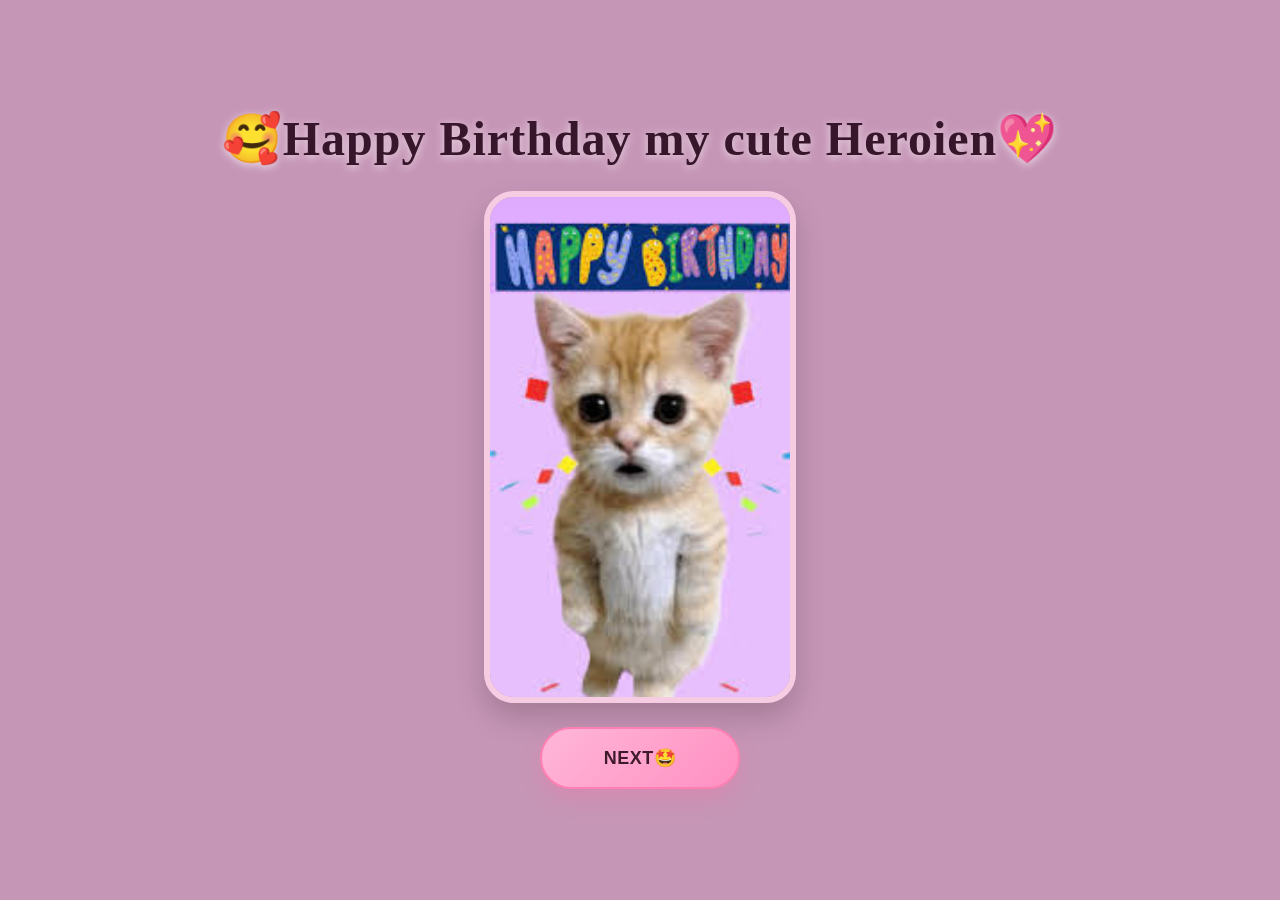
==== index.html @ e1a41efb "Initial commit: Birthday website with photo gallery and note page" ====
<html>
<head>
    <meta charset="UTF-8">
    <meta name="viewport" content="width=device-width, initial-scale=1.0">
    <title>it's your B-day</title>
    <link rel="stylesheet" href="style.css">
</head>
<body>
    <div class="container">
    <h1>🥰Happy Birthday my cute Heroien💖</h1>
    <img src="2.jpg" alt="Birthday Image">
    <a href="page2.html">
    <button>NEXT🤩</button>
    </a>
    </div>
</body>
</html>
---- style.css ----
body {
  display: flex;
  justify-content: center;
  align-items: center;
  min-height: 100vh;
  margin: 0;
  background-color: rgb(198, 150, 183);
}

.container {
  display: flex;
  flex-direction: column;
  align-items: center;
  gap: 24px;
  padding: 32px 16px;
}

h1 {
  color: #37162b;
  font-size: 48px;
  font-family: Pacifico, cursive;
  margin: 0;
  text-align: center;
  text-shadow: 0 2px 8px rgba(255, 255, 255, 0.65);
  letter-spacing: 1px;
  padding: 0 16px;
}
img {
  width: 300px;
  height: 500px;
  display: block;
  margin: 0;
  border-radius: 30px;
  object-fit: cover;
  box-shadow: 0 14px 30px rgba(0, 0, 0, 0.18);
  border: 6px solid rgba(255, 214, 236, 0.85);
}

button {
  display: inline-block;
  padding: 18px 24px;
  background: linear-gradient(135deg, #ffb6d9 0%, #ff90c1 100%);
  color: #3f1a2b;
  text-decoration: none;
  border: 2px solid #ff7fb2;
  border-radius: 999px;
  box-shadow: 0 10px 20px rgba(255, 107, 160, 0.25);
  font-size: 18px;
  font-weight: 700;
  letter-spacing: 0.5px;
  cursor: pointer;
  transition: transform 0.2s ease, box-shadow 0.2s ease, background 0.2s ease;
  margin: 0;
  width: 200px;
}

button:hover {
  transform: translateY(-2px);
  box-shadow: 0 14px 24px rgba(255, 107, 160, 0.35);
  background: linear-gradient(135deg, #ff90c1 0%, #ffb6d9 100%);
}

button:active {
  transform: translateY(0);
  box-shadow: 0 8px 16px rgba(255, 107, 160, 0.2);
}

@media (max-width: 520px) {
  .container {
    padding: 24px 14px;
    gap: 18px;
  }

  h1 {
    font-size: 34px;
    padding: 0 10px;
    letter-spacing: 0.5px;
  }

  img {
    width: 100%;
    max-width: 360px;
    height: auto;
    border-width: 5px;
  }

  button {
    width: 100%;
    max-width: 260px;
    font-size: 16px;
    padding: 16px 22px;
  }
}
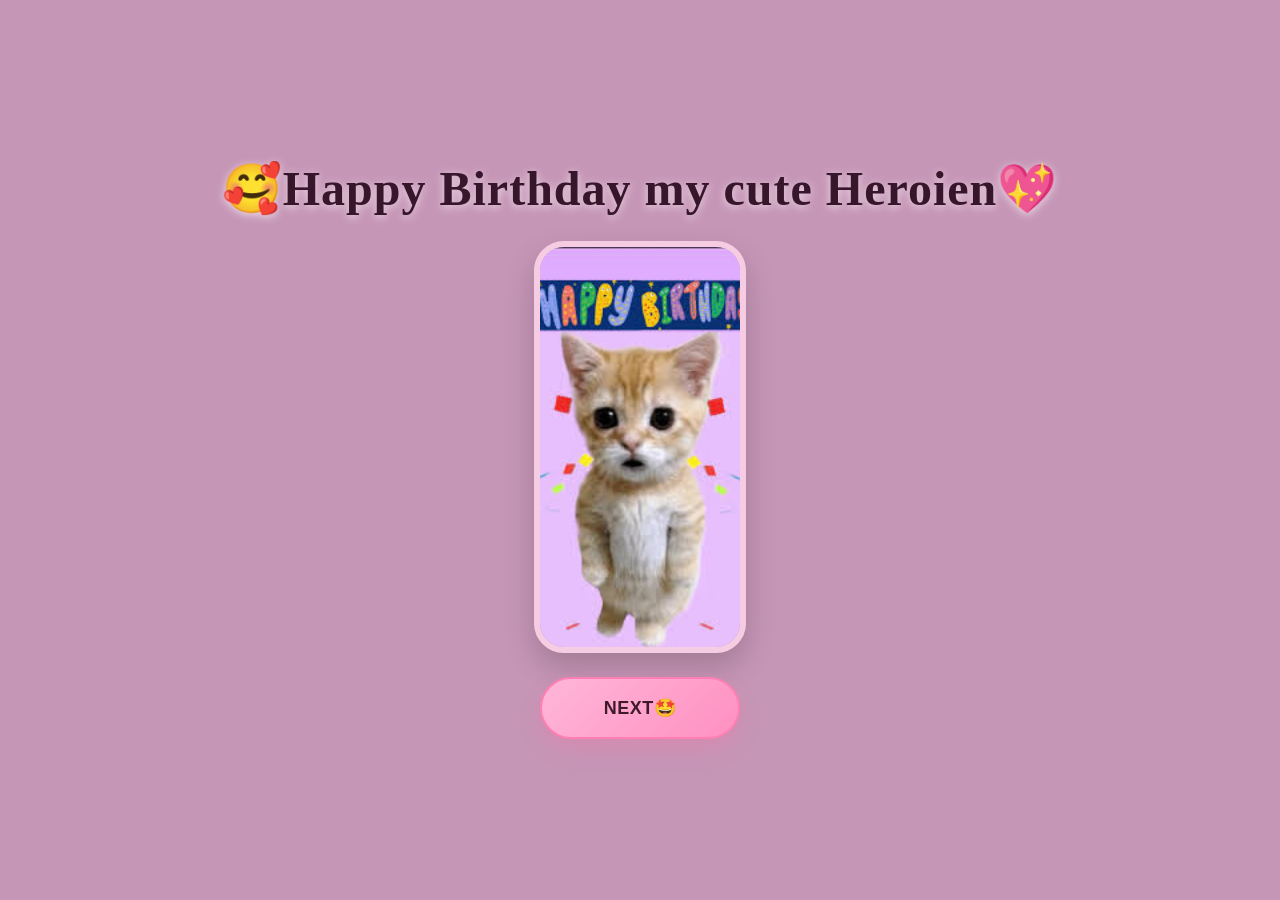
==== commit b1180c54: "update for deploy" ====
--- a/index.html
+++ b/index.html
@@ -13,5 +13,6 @@
     <button>NEXT🤩</button>
     </a>
     </div>
+    <!-- update -->
 </body>
 </html>
--- a/style.css
+++ b/style.css
@@ -26,8 +26,8 @@
   padding: 0 16px;
 }
 img {
-  width: 300px;
-  height: 500px;
+  width: 200px;
+  height: 400px;
   display: block;
   margin: 0;
   border-radius: 30px;
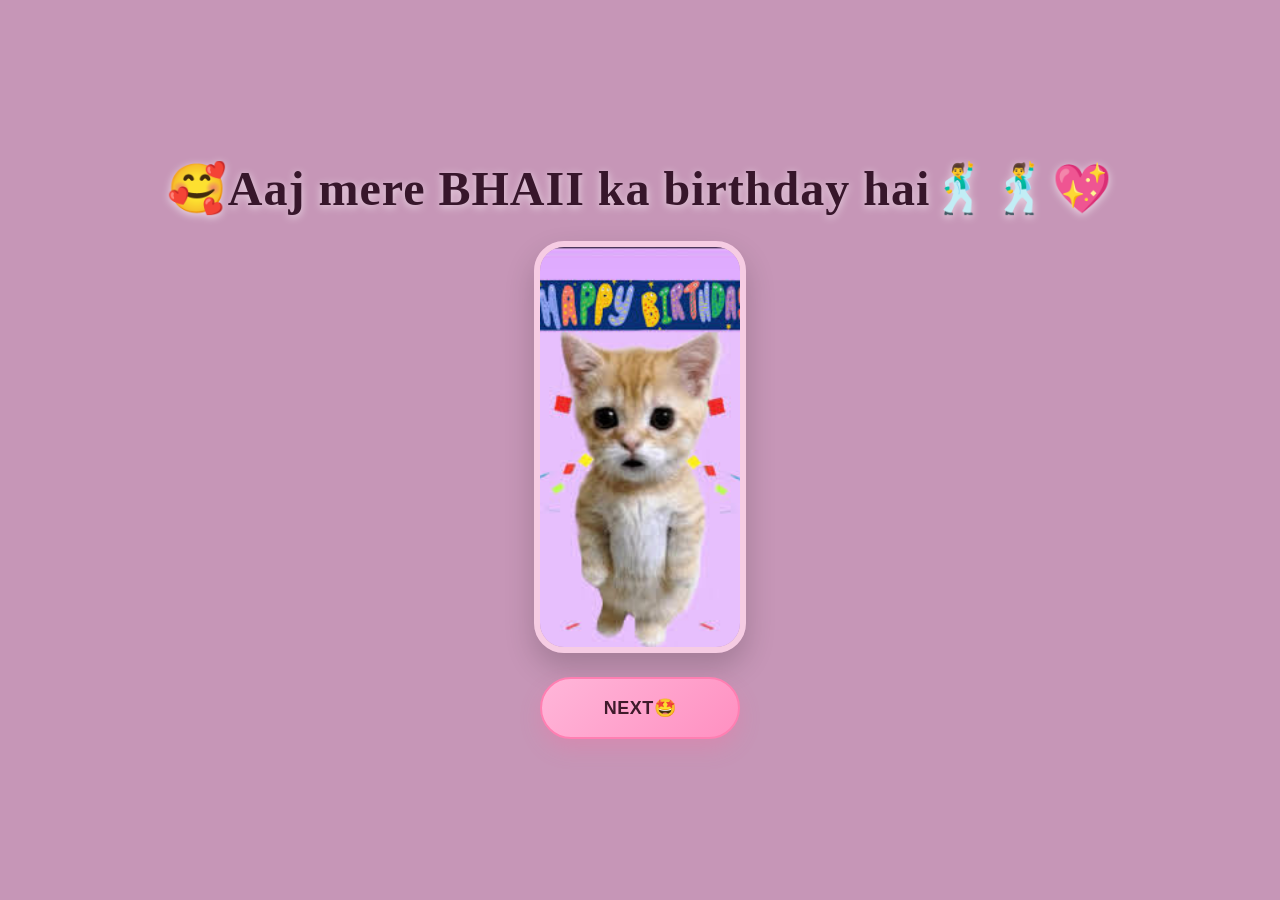
==== commit c590fbe3: "update for deploy" ====
--- a/index.html
+++ b/index.html
@@ -7,7 +7,7 @@
 </head>
 <body>
     <div class="container">
-    <h1>🥰Happy Birthday my cute Heroien💖</h1>
+    <h1>🥰Aaj mere BHAII ka birthday hai🕺🕺💖</h1>
     <img src="2.jpg" alt="Birthday Image">
     <a href="page2.html">
     <button>NEXT🤩</button>
--- a/style.css
+++ b/style.css
@@ -79,7 +79,7 @@
 
   img {
     width: 100%;
-    max-width: 360px;
+    max-width: 280px;
     height: auto;
     border-width: 5px;
   }
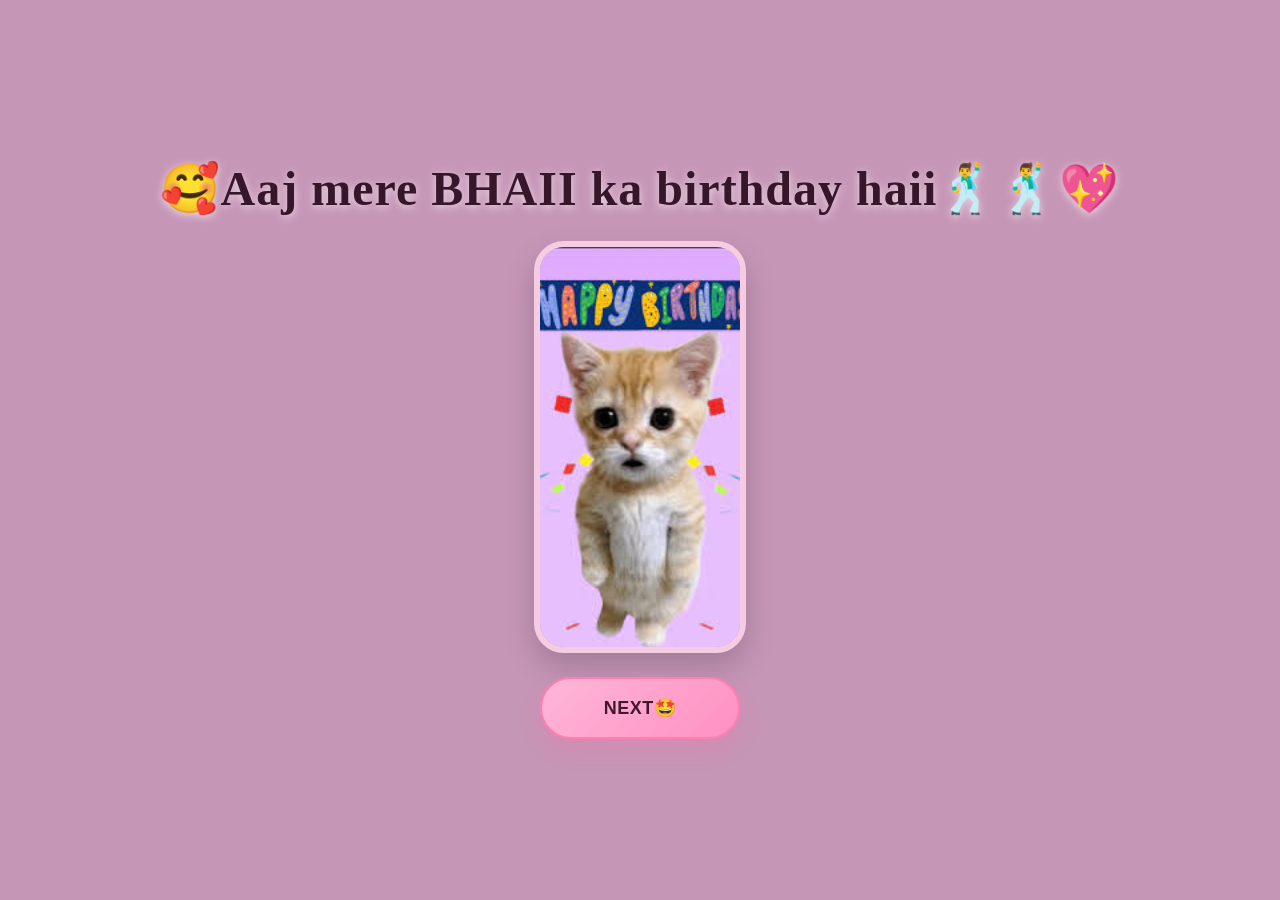
==== commit a77acfa4: "update for deploy" ====
--- a/index.html
+++ b/index.html
@@ -7,7 +7,7 @@
 </head>
 <body>
     <div class="container">
-    <h1>🥰Aaj mere BHAII ka birthday hai🕺🕺💖</h1>
+    <h1>🥰Aaj mere BHAII ka birthday haii🕺🕺💖</h1>
     <img src="2.jpg" alt="Birthday Image">
     <a href="page2.html">
     <button>NEXT🤩</button>
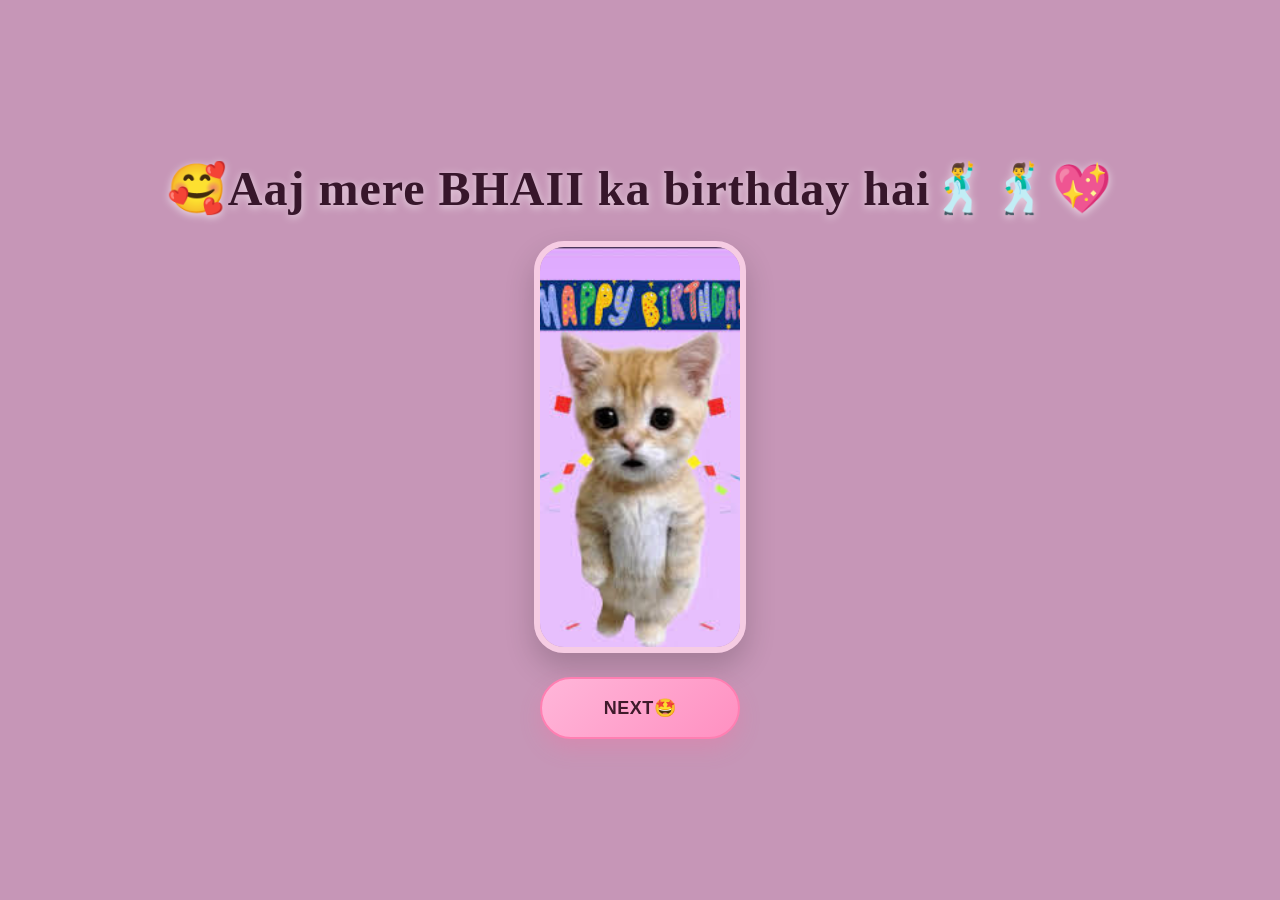
==== commit 9fc90f63: "update for deploy" ====
--- a/index.html
+++ b/index.html
@@ -7,7 +7,7 @@
 </head>
 <body>
     <div class="container">
-    <h1>🥰Aaj mere BHAII ka birthday haii🕺🕺💖</h1>
+    <h1>🥰Aaj mere BHAII ka birthday hai🕺🕺💖</h1>
     <img src="2.jpg" alt="Birthday Image">
     <a href="page2.html">
     <button>NEXT🤩</button>
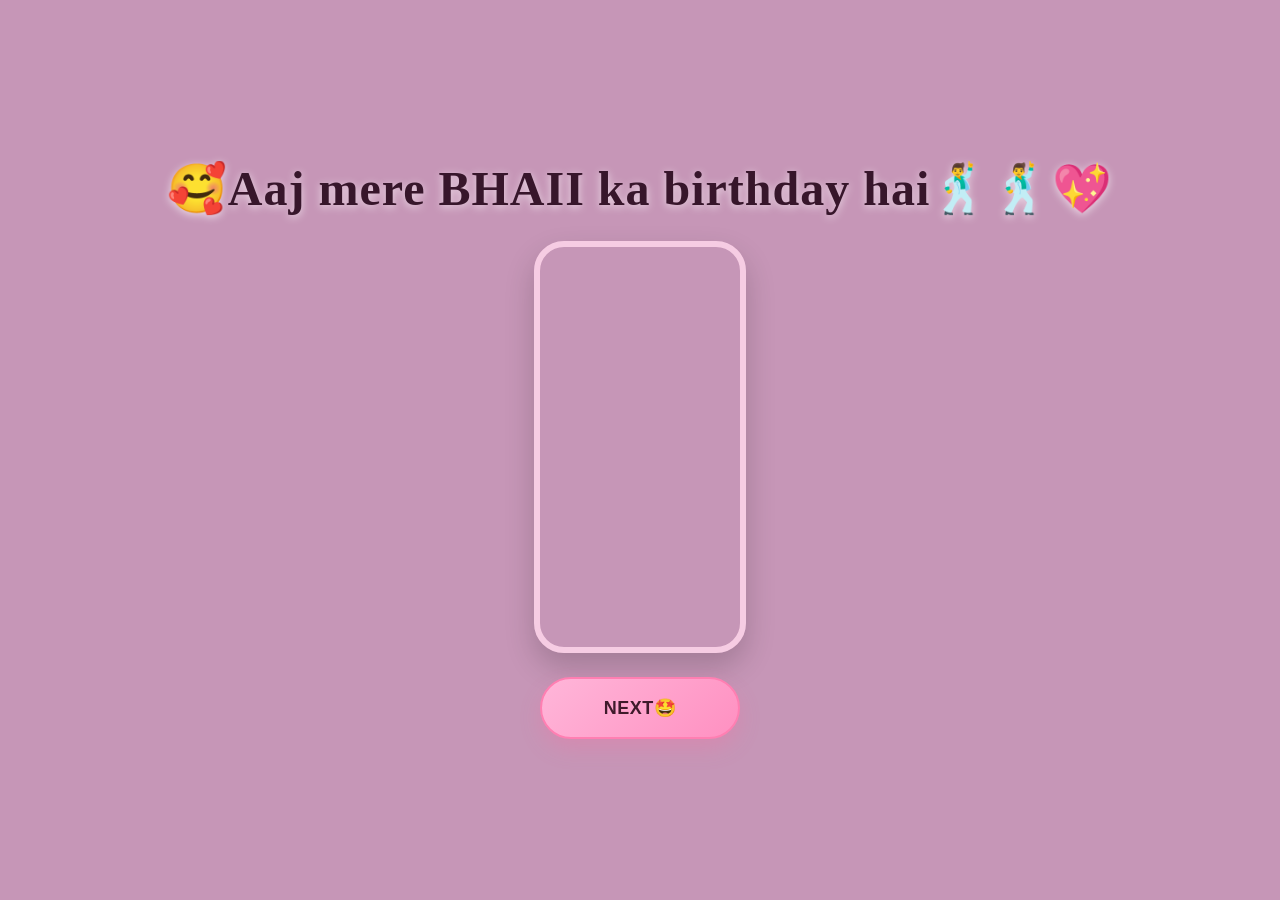
==== commit 229fa4d4: "update for deploy" ====
--- a/index.html
+++ b/index.html
@@ -7,11 +7,11 @@
 </head>
 <body>
     <div class="container">
-    <h1>🥰Aaj mere BHAII ka birthday hai🕺🕺💖</h1>
-    <img src="2.jpg" alt="Birthday Image">
-    <a href="page2.html">
-    <button>NEXT🤩</button>
-    </a>
+      <h1>🥰Aaj mere BHAII ka birthday hai🕺🕺💖</h1>
+      <video src="3.gif.mp4" autoplay muted loop playsinline aria-label="Birthday animation"></video>
+      <a href="page2.html">
+        <button>NEXT🤩</button>
+      </a>
     </div>
     <!-- update -->
 </body>
--- a/style.css
+++ b/style.css
@@ -25,7 +25,7 @@
   letter-spacing: 1px;
   padding: 0 16px;
 }
-img {
+video {
   width: 200px;
   height: 400px;
   display: block;
@@ -77,7 +77,7 @@
     letter-spacing: 0.5px;
   }
 
-  img {
+  video {
     width: 100%;
     max-width: 280px;
     height: auto;
